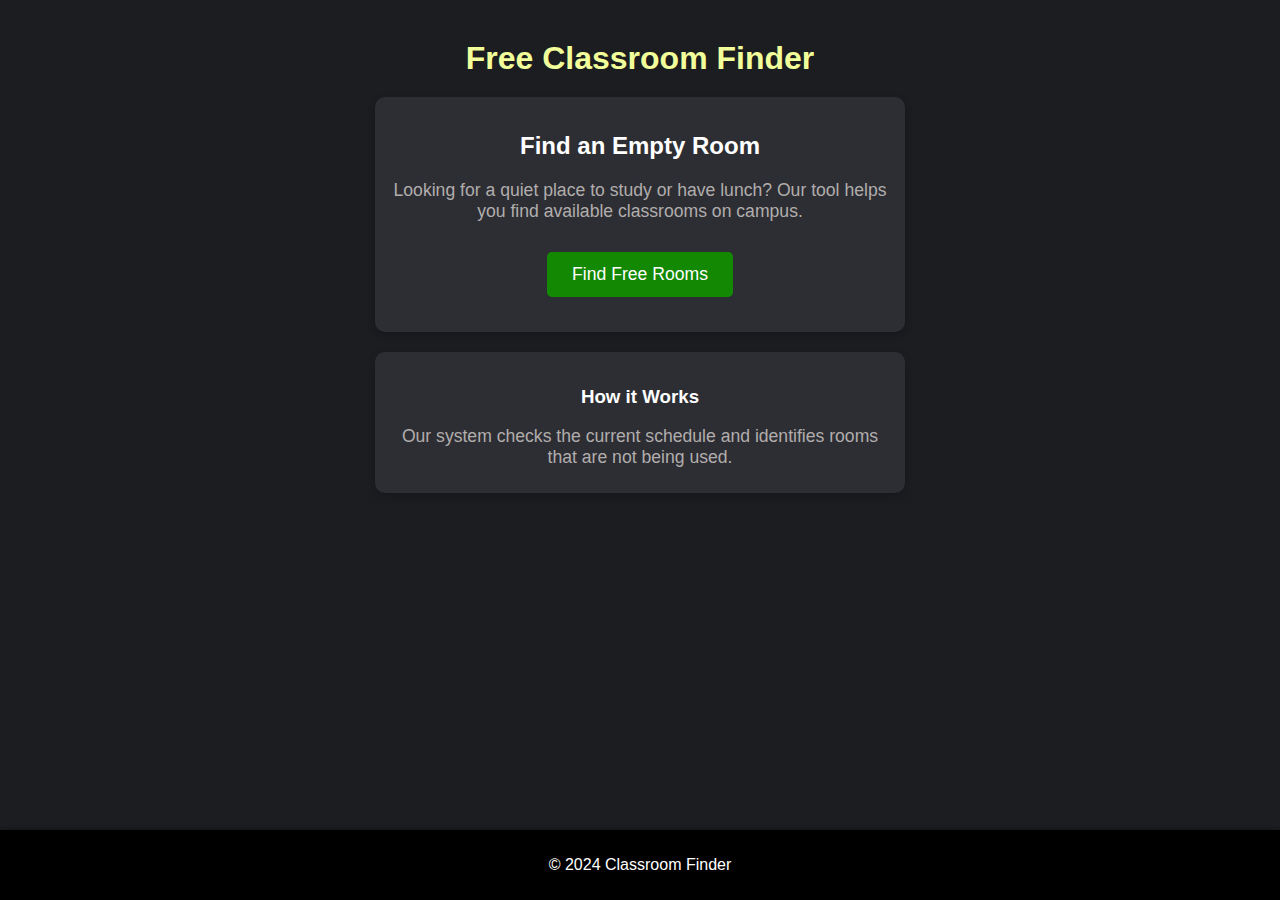
==== templates/index.html @ 7145f507 "update3" ====
<!DOCTYPE html>
<html lang="en">
<head>
    <meta charset="UTF-8">
    <meta name="viewport" content="width=device-width, initial-scale=1.0">
    <title>Classroom Finder</title>
    <link rel="stylesheet" href="https://cdnjs.cloudflare.com/ajax/libs/font-awesome/6.4.0/css/all.min.css">
    <style>
        body {
            background-color: #1c1d21;
            color: #ffffff;
            font-family: Arial, sans-serif;
            margin: 0;
            padding: 0;
            display: flex;
            flex-direction: column;
            align-items: center;
            min-height: 100vh;
        }

        .container {
            display: flex;
            flex-direction: column;
            align-items: center;
            max-width: 1200px;
            width: 100%;
            padding: 20px;
            box-sizing: border-box;
            flex: 1;
        }

        h1 {
            font-size: 2em;
            margin: 20px 0;
            color: #f2fe9a;
            text-align: center;
        }

        p {
            font-size: 1.1em;
            margin: 10px 0;
            color: #b1adad;
            text-align: center;
        }

        .p2 {
            font-size: 1em;
            font-family: 'Trebuchet MS', 'Lucida Sans Unicode', 'Lucida Grande', 'Lucida Sans', Arial, sans-serif;
            margin: 10px 0;
            color: #ffffff;
            text-align: center;
        }

        .button {
            background-color: rgb(18, 136, 3);
            color: white;
            border: none;
            padding: 12px 25px;
            text-align: center;
            text-decoration: none;
            cursor: pointer;
            border-radius: 5px;
            margin: 20px 0;
            font-size: 1.1em;
        }

        .button:hover {
            background-color: #0056b3;
        }

        .main-card, .sub-card {
            background-color: #2d2e33;
            border-radius: 10px;
            padding: 15px;
            box-shadow: 0 4px 8px rgba(0, 0, 0, 0.2);
            text-align: center;
            width: 100%;
            max-width: 500px;
            margin-bottom: 20px;
        }

        @media (max-width: 768px) {
            .main-card, .sub-card {
                width: 90%;
                margin: 0 auto 20px auto;
            }
        }

        footer {
            background-color: #000000; /* Black background */
            color: #ffffff;
            text-align: center;
            padding: 16px 0; /* Increased padding for a taller footer */
            width: 100%;
            box-shadow: 0 -2px 5px rgba(0, 0, 0, 0.2);
        }
    </style>
</head>
<body>
    <div class="container">
        <h1>Free Classroom Finder</h1>
        <div class="main-card">
            <h2>Find an Empty Room</h2>
            <p>Looking for a quiet place to study or have lunch? Our tool helps you find available classrooms on campus.</p>
            <form action="{{ url_for('building') }}" method="get">
                <button type="submit" class="button">Find Free Rooms</button>
            </form>
        </div>
        <div class="sub-card">
            <h3>How it Works</h3>
            <p>Our system checks the current schedule and identifies rooms that are not being used.</p>
        </div>
    </div>
    <footer>
        <p class="p2">&copy; 2024 Classroom Finder</p>
    </footer>
</body>
</html>
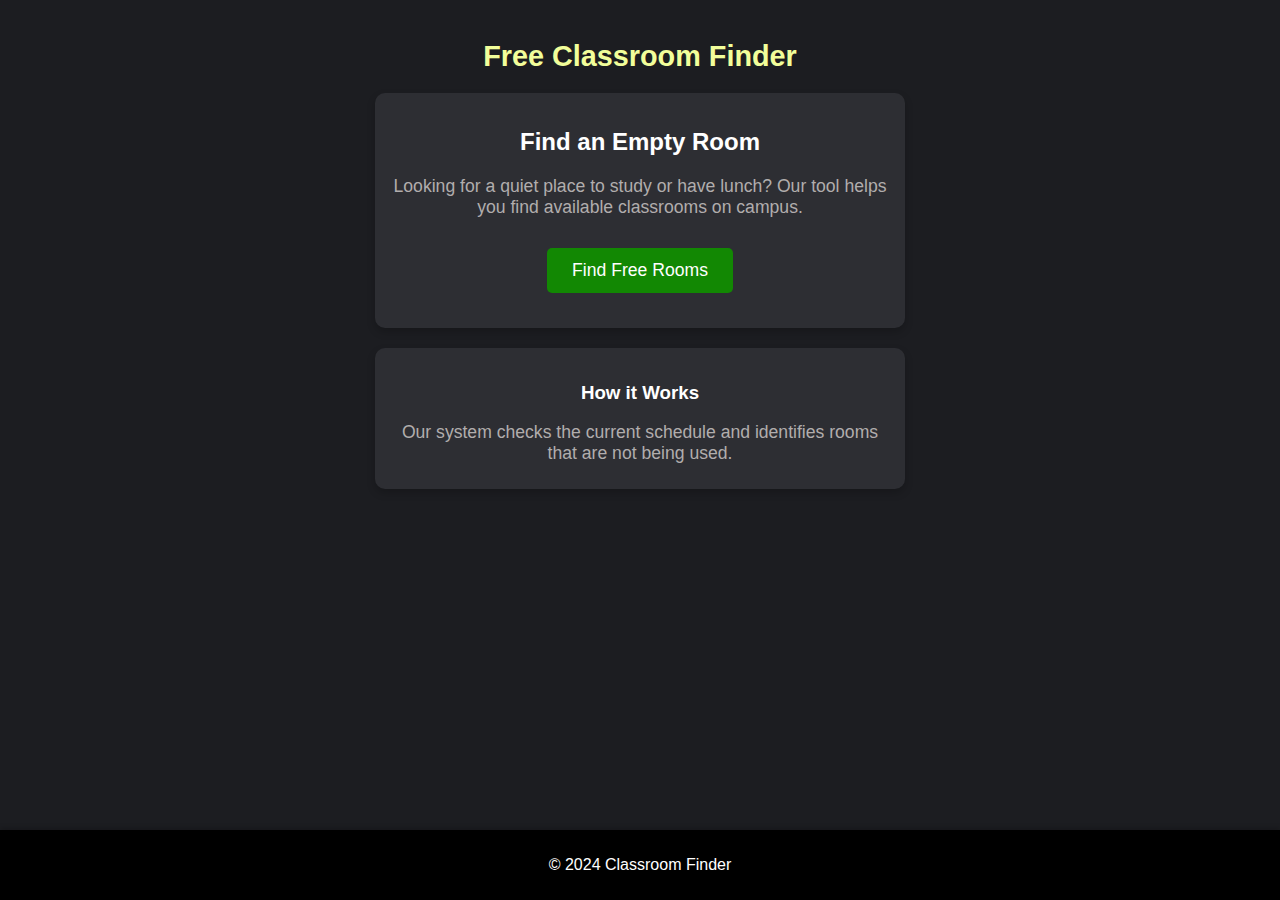
==== commit 313aa623: "update4" ====
--- a/templates/index.html
+++ b/templates/index.html
@@ -30,7 +30,7 @@
         }
 
         h1 {
-            font-size: 2em;
+            font-size: 1.8em;
             margin: 20px 0;
             color: #f2fe9a;
             text-align: center;
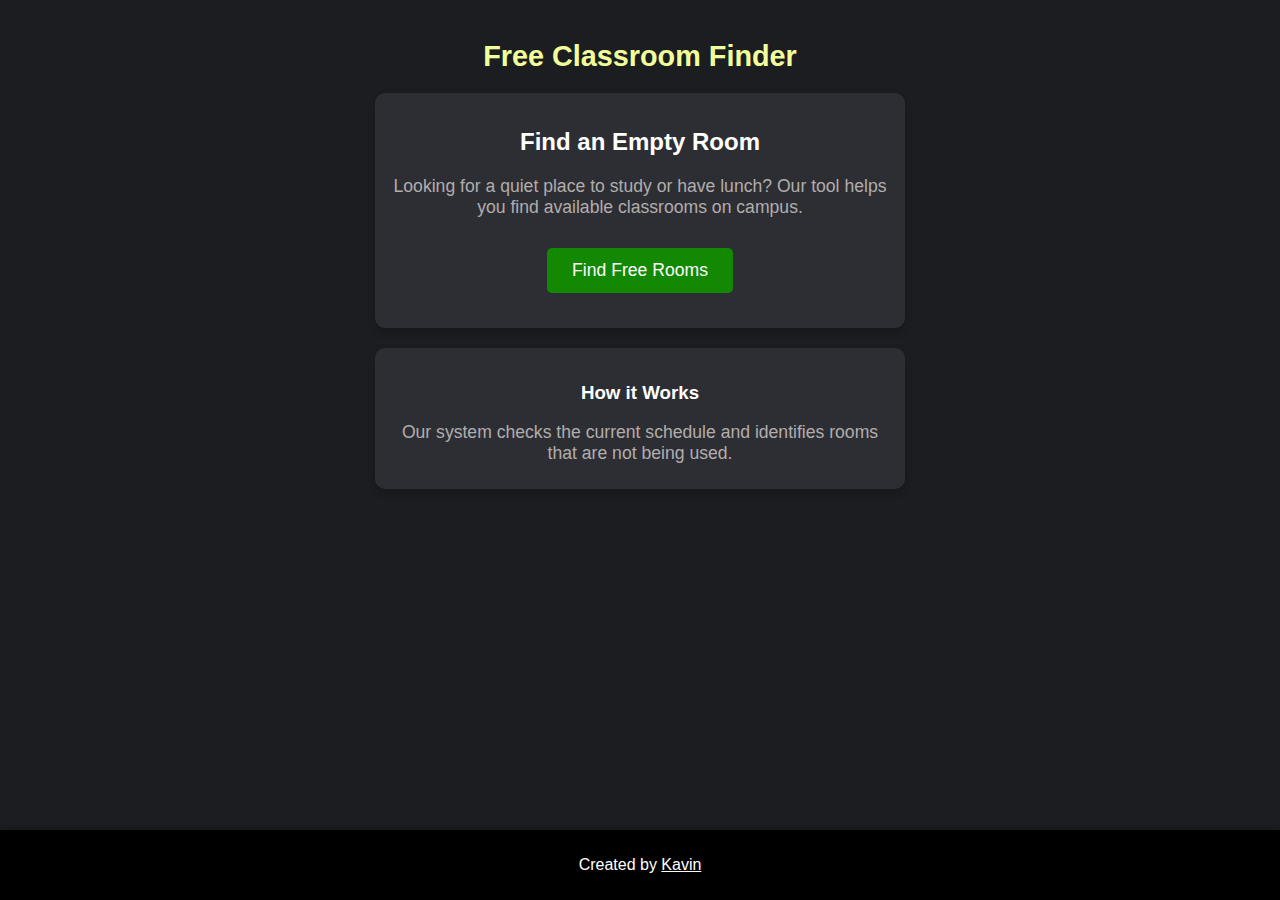
==== commit 591e16ec: "headless browser" ====
--- a/templates/index.html
+++ b/templates/index.html
@@ -112,7 +112,7 @@
         </div>
     </div>
     <footer>
-        <p class="p2">&copy; 2024 Classroom Finder</p>
+        <p class="p2">Created by <a href="https://www.linkedin.com/in/kavin-bharathi-081577252" target="_blank" style="color: inherit; text-decoration: underline;">Kavin</a></p>
     </footer>
 </body>
 </html>
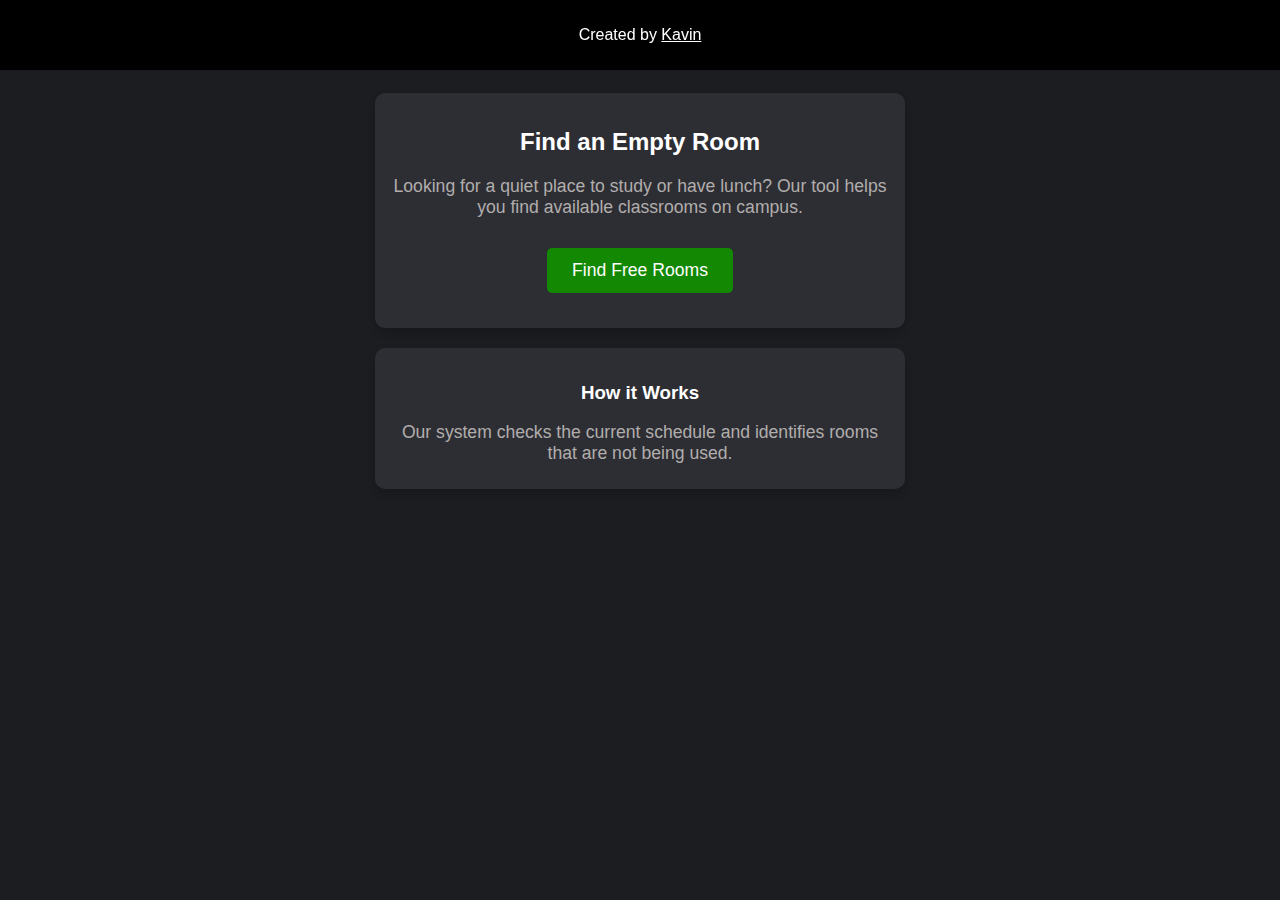
==== commit 3d68e2b7: "footer fixed" ====
--- a/templates/index.html
+++ b/templates/index.html
@@ -92,6 +92,7 @@
             text-align: center;
             padding: 16px 0; /* Increased padding for a taller footer */
             width: 100%;
+            position: fixed; /* Make the footer fixed */
             box-shadow: 0 -2px 5px rgba(0, 0, 0, 0.2);
         }
     </style>
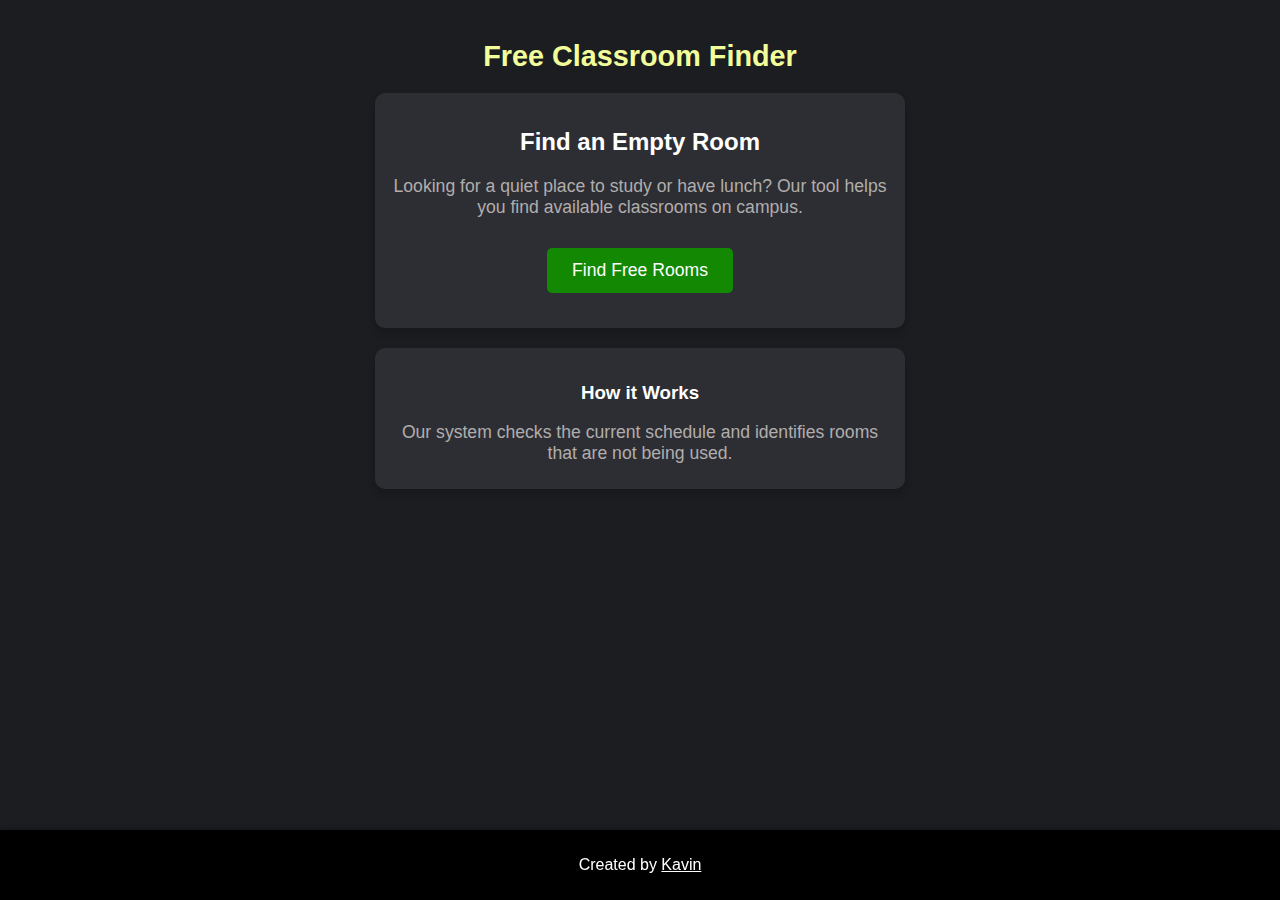
==== commit 67e51287: "footer error fix" ====
--- a/templates/index.html
+++ b/templates/index.html
@@ -92,6 +92,7 @@
             text-align: center;
             padding: 16px 0; /* Increased padding for a taller footer */
             width: 100%;
+            bottom : 0;
             position: fixed; /* Make the footer fixed */
             box-shadow: 0 -2px 5px rgba(0, 0, 0, 0.2);
         }
